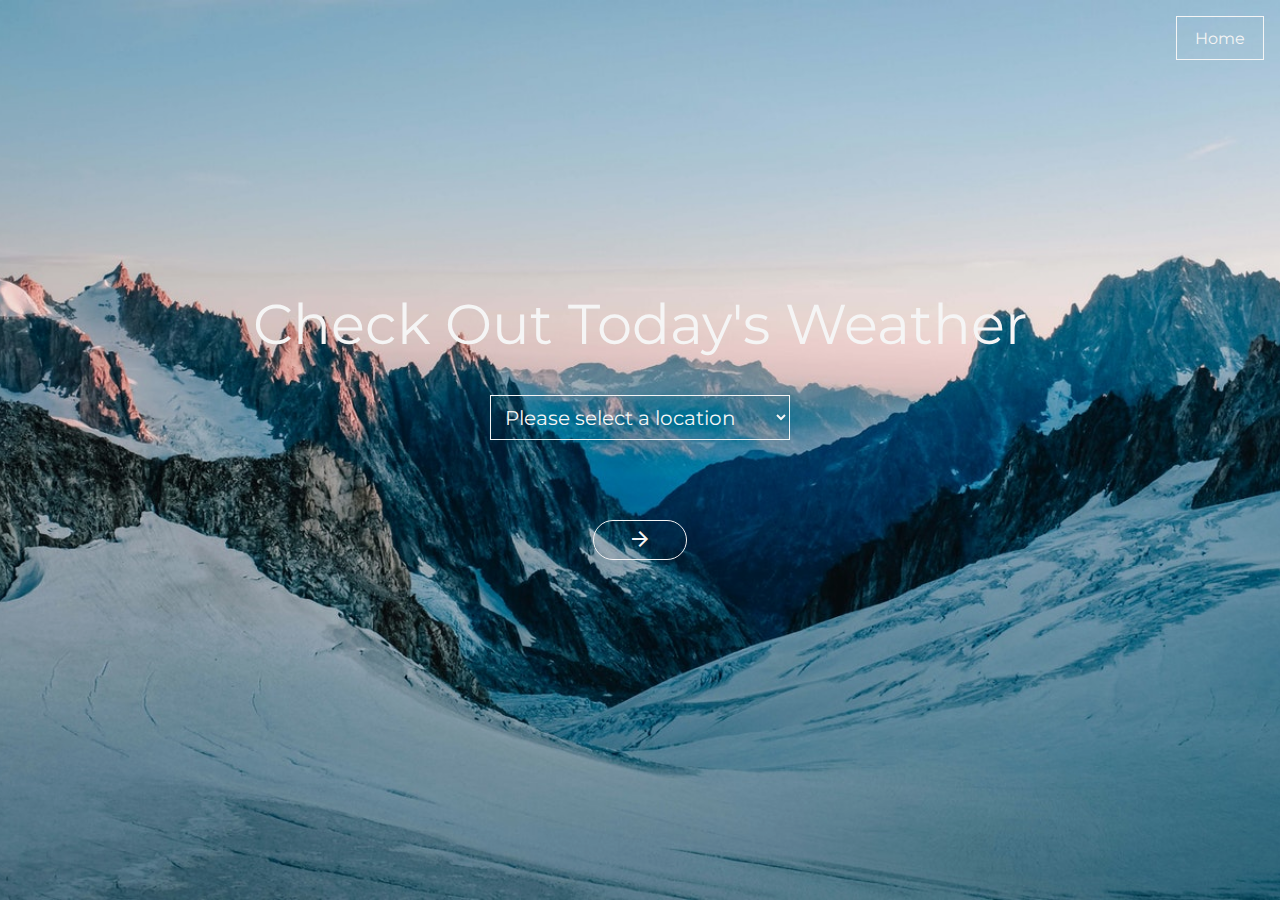
==== index.html @ b3b41b01 "Add files via upload" ====
<!DOCTYPE html>
<html lang="en">
<head>
    <meta charset="UTF-8">
    <meta http-equiv="X-UA-Compatible" content="IE=edge">
    <meta name="viewport" content="width=device-width, initial-scale=1.0">
    <title>The Weather App</title>
    <link rel="stylesheet" href="style.css">
    <link rel="shortcut icon" href="favicon.ico" type="image/x-icon">
    <link href="https://fonts.googleapis.com/icon?family=Material+Icons|Material+Icons+Outlined"rel="stylesheet">
    <link rel="preconnect" href="https://fonts.gstatic.com">
    <link href="https://fonts.googleapis.com/css2?family=Montserrat&display=swap" rel="stylesheet">
</head>
<body onload="document.getElementById('enter-button').disabled = true">
    <div id="landing-page">
        <button id="home-button" onclick="window.location.href='index.html'">Home</button>
        <div id="display">
            <h1 id="display-heading">Check Out Today's Weather</h1>
            <select name="parish" id="parish" onchange="document.getElementById('enter-button').disabled = false">
                <option value="#" id="#" selected disabled>Please select a location</option>
                <option value="Kingston">Kingston</option>
                <option value="Portland">Portland</option>
            </select>
            <br>
            <button id="enter-button" onclick="getParish()">
                <span class="material-icons-outlined">arrow_forward</span>
            </button>
        </div>
    </div>
    <script src="index.js"></script>
</body>
</html>
---- style.css ----
body, html{
    margin: 0;
    padding: 0;
    height: 100%;
    color: #fff;
    background: url(background.jpg) no-repeat center center;
    background-size: cover;
    background-attachment: fixed;
    font-family: 'Montserrat', sans-serif;
}

body::after, html::after{
    content: "";
    position: fixed;
    top: 0; bottom: 0; left: 0; right: 0;
    background: rgba(0, 0, 0, 0.02);
    pointer-events: none;
}

#home-button{
    background: transparent;
    width: 5.5em;
    height: 2.75em;
    margin-top: 1em;
    margin-right: 1em;
    font-size: 1em;
    float: right;
    border: #fff solid 1px;
    color: #fff;
    font-family: 'Montserrat', sans-serif;
}

#display{
    text-align: center;
    padding: 14em 0 1em;
}

#display-heading{
    font-family: 'Montserrat', sans-serif;
    font-size: 3.5em;
    font-weight: 400;
    padding: 0.5em 1em 0;
}

#parish{
    background: transparent;
    width: 15em;
    height: 2.25em;
    font-size: 1.25em;
    padding-left: 0.5em;
    margin-bottom: 4em;
    border: #fff solid 1px;
    color: white;
    font-family: 'Montserrat', sans-serif;
}

#parish *{
    font-family: 'Montserrat', sans-serif;
    color: #282828;
    font-size: 0.9em;
}

#enter-button{
    background: transparent;
    color: #fff;
    width: 7em;
    height: 3em;
    border-radius: 50px;
    border: #fff solid 1px;
}

#parish:hover, #home-button:hover, #enter-button:hover{
    background: rgba(255, 255, 255, 0.75);
    color: #282828;
}

/* Weather Page */
#display-info{
    text-align: center;
    padding: 10em 0 1em;
}

#temp{
    font-family: 'Montserrat', sans-serif;
    font-size: 3.5em;
    font-weight: 400;
}

#current-weather{
    display: grid;
    grid-auto-flow: column;
    justify-content: center;
}

#current-weather h1{
    font-size: 7em;
    font-weight: lighter;
    margin-top: 0em;
}

#current-weather p{
    font-size: 2.5em;
    margin-top: 0.5em;
}

#current-weather img{
    width: 8em;
    height: 8em;
    margin-top: 1em;
}

#weather-description{
    font-size: 1.75em;
    margin-top: -3.5em;
    padding-bottom: 1em;
}

#daily-weather-info{
    display: flex;
    flex-wrap: wrap;
    justify-content: center;
    gap: 1em;
    margin-left: -1.5em;
}

.weather{
    list-style: none;
    display: grid;
    grid-template-rows: 4.5em 0.5em 2em;
    gap: 1em;
    justify-content: center;
    width: 10em;
    height: 10em;
    background: rgba(255, 255, 255, 0.75);
    color: #282828;   
}

.weather img{
    margin-top: -0.5em;
    width: 8em;
    height: 8em;
}
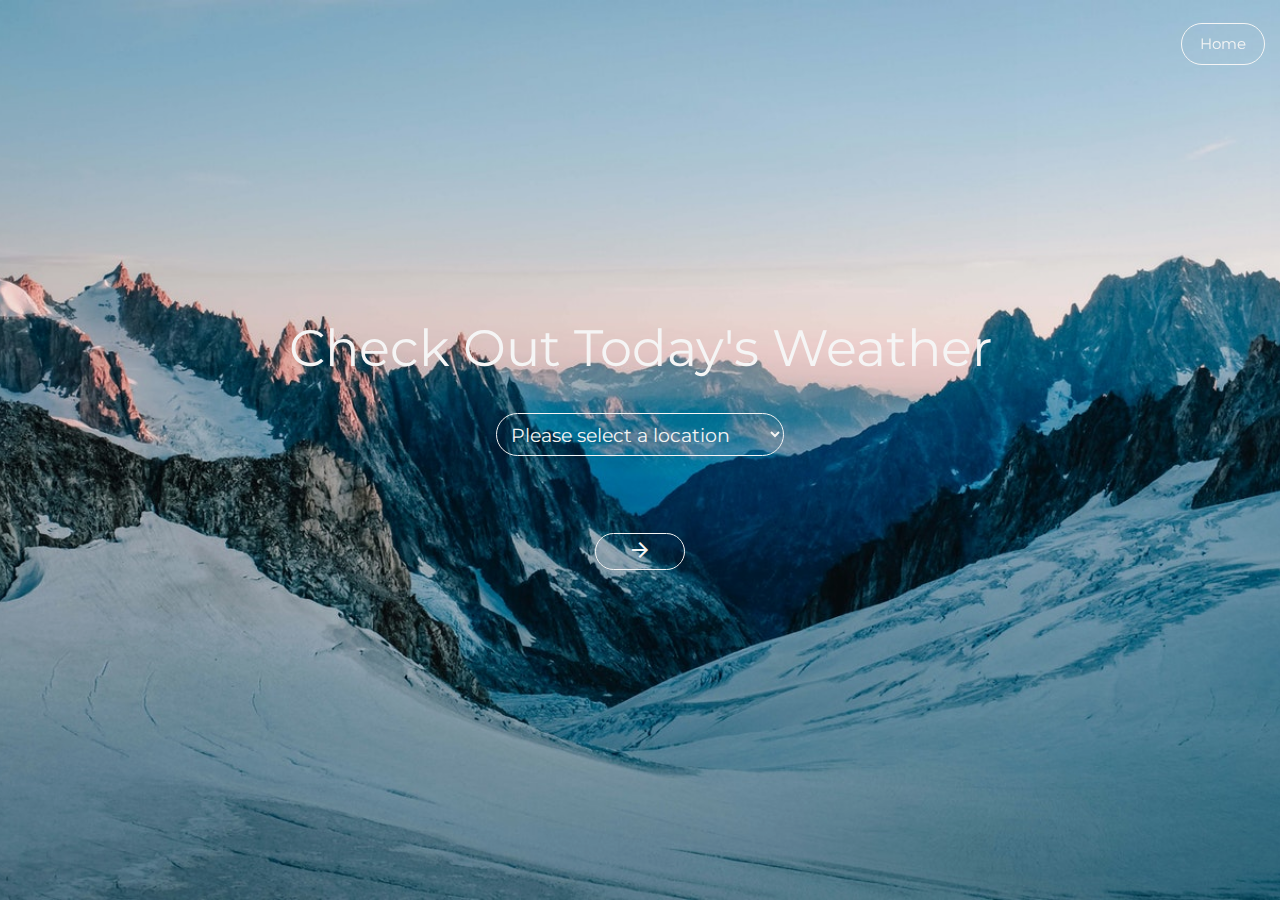
==== commit 4e52bce8: "Updated the flow of the app" ====
--- a/index.html
+++ b/index.html
@@ -7,26 +7,70 @@
     <title>The Weather App</title>
     <link rel="stylesheet" href="style.css">
     <link rel="shortcut icon" href="favicon.ico" type="image/x-icon">
-    <link href="https://fonts.googleapis.com/icon?family=Material+Icons|Material+Icons+Outlined"rel="stylesheet">
+    <link 
+        href="https://fonts.googleapis.com/icon?family=Material+Icons|Material+Icons+Outlined"
+        rel="stylesheet"
+    >
     <link rel="preconnect" href="https://fonts.gstatic.com">
-    <link href="https://fonts.googleapis.com/css2?family=Montserrat&display=swap" rel="stylesheet">
+    <link 
+        href="https://fonts.googleapis.com/css2?family=Montserrat&display=swap" 
+        rel="stylesheet">
+    <link
+        rel="stylesheet"
+        href="https://cdnjs.cloudflare.com/ajax/libs/animate.css/4.1.1/animate.min.css"
+    />
 </head>
 <body onload="document.getElementById('enter-button').disabled = true">
+
+    <div class="animate__animated animate__fadeIn"></div>
+    <button id="home-button">Home</button>
+
+    <section id="info" style="display: none;">
+        <div class="animate__animated animate__fadeIn"></div>
+        <div id="weather-page">
+            <button id="home-button" onclick="window.location.href='index.html'">Home</button>
+            <div id="display-info">
+                <div id="current-day"></div>
+                <div id="current-weather"></div>
+                <div id="weather-description"></div>
+                <div id="daily-weather">
+                    <ul id="daily-weather-info"></ul>
+                </div>
+            </div>
+        </div>
+    </section>
+
+    <div class="loader" style="display: none;"></div>
+
     <div id="landing-page">
-        <button id="home-button" onclick="window.location.href='index.html'">Home</button>
         <div id="display">
             <h1 id="display-heading">Check Out Today's Weather</h1>
             <select name="parish" id="parish" onchange="document.getElementById('enter-button').disabled = false">
-                <option value="#" id="#" selected disabled>Please select a location</option>
+                <option value="/" id="/" selected disabled>Please select a location</option>
                 <option value="Kingston">Kingston</option>
                 <option value="Portland">Portland</option>
+                <option value="Trelawny">Trelawny</option>
+                <option value="Saint Catherine">Saint Catherine</option>
+                <option value="Clarendon">Clarendon</option>
+                <option value="Saint Ann">SaintAnn</option>
+                <option value="Saint Thomas">Saint Thomas</option>
+                <option value="Saint Elizabeth">Saint Elizabeth</option>
+                <option value="Saint James">Saint James</option>
+                <option value="Hanover">Hanover</option>
+                <option value="Westmoreland">Westmoreland</option>
+                <option value="Saint Andrew">Saint Andrew</option>
+                <option value="Saint Mary">Saint Mary</option>
+                <option value="Manchester">Manchester</option>
             </select>
+
             <br>
-            <button id="enter-button" onclick="getParish()">
+
+            <button id="enter-button" onclick="processInfo()">
                 <span class="material-icons-outlined">arrow_forward</span>
             </button>
         </div>
     </div>
+    
     <script src="index.js"></script>
 </body>
 </html>--- a/style.css
+++ b/style.css
@@ -18,26 +18,28 @@
 }
 
 #home-button{
+    position: fixed;
     background: transparent;
     width: 5.5em;
     height: 2.75em;
-    margin-top: 1em;
-    margin-right: 1em;
-    font-size: 1em;
-    float: right;
+    font-size: calc(0.75em + 0.25vw);
     border: #fff solid 1px;
     color: #fff;
     font-family: 'Montserrat', sans-serif;
+    border-radius: 50px;
+    right: 1em;
+    top: 1.5em;
+    
 }
 
 #display{
     text-align: center;
-    padding: 14em 0 1em;
+    padding: 16em 0 1em;
 }
 
 #display-heading{
     font-family: 'Montserrat', sans-serif;
-    font-size: 3.5em;
+    font-size: calc(1.5vw + 2em);
     font-weight: 400;
     padding: 0.5em 1em 0;
 }
@@ -46,12 +48,18 @@
     background: transparent;
     width: 15em;
     height: 2.25em;
-    font-size: 1.25em;
+    font-size: calc(1em + 0.25vw);
     padding-left: 0.5em;
     margin-bottom: 4em;
     border: #fff solid 1px;
     color: white;
     font-family: 'Montserrat', sans-serif;
+    border-radius: 50px;
+}
+
+#parish:focus{
+    outline: none;
+    box-shadow: none;
 }
 
 #parish *{
@@ -63,10 +71,11 @@
 #enter-button{
     background: transparent;
     color: #fff;
-    width: 7em;
-    height: 3em;
+    width: calc(6.5em + 0.25vw);
+    height: calc(2.5em + 0.25vw);
     border-radius: 50px;
     border: #fff solid 1px;
+    text-align: center;
 }
 
 #parish:hover, #home-button:hover, #enter-button:hover{
@@ -74,6 +83,27 @@
     color: #282828;
 }
 
+.loader {
+    position: absolute;
+    top: 50%;
+    left: 50%;
+    transform: translate(-50%, -50%);
+    border: 6px solid #f3f3f3; 
+    border-top: 6px solid #444444; 
+    border-radius: 50%;
+    width: 3rem;
+    height: 3rem;
+    animation: spin 2s linear infinite;
+  }
+  
+@keyframes spin {
+0% { transform: rotate(0deg); }
+100% { transform: rotate(360deg); }
+}
+
+.animate__animated.animate__fadeIn{
+    --animate-duration: 5s;
+  }
 /* Weather Page */
 #display-info{
     text-align: center;
@@ -82,7 +112,7 @@
 
 #temp{
     font-family: 'Montserrat', sans-serif;
-    font-size: 3.5em;
+    font-size: calc(1.5vw + 2em);
     font-weight: 400;
 }
 
@@ -93,7 +123,7 @@
 }
 
 #current-weather h1{
-    font-size: 7em;
+    font-size: calc(6.25em + 0.25vw);
     font-weight: lighter;
     margin-top: 0em;
 }
@@ -106,11 +136,11 @@
 #current-weather img{
     width: 8em;
     height: 8em;
-    margin-top: 1em;
+    margin-top: calc(0.5em + 0.1vw);
 }
 
 #weather-description{
-    font-size: 1.75em;
+    font-size: calc(1.5em + 0.25vw);
     margin-top: -3.5em;
     padding-bottom: 1em;
 }
@@ -141,3 +171,4 @@
     height: 8em;
 }
 
+  
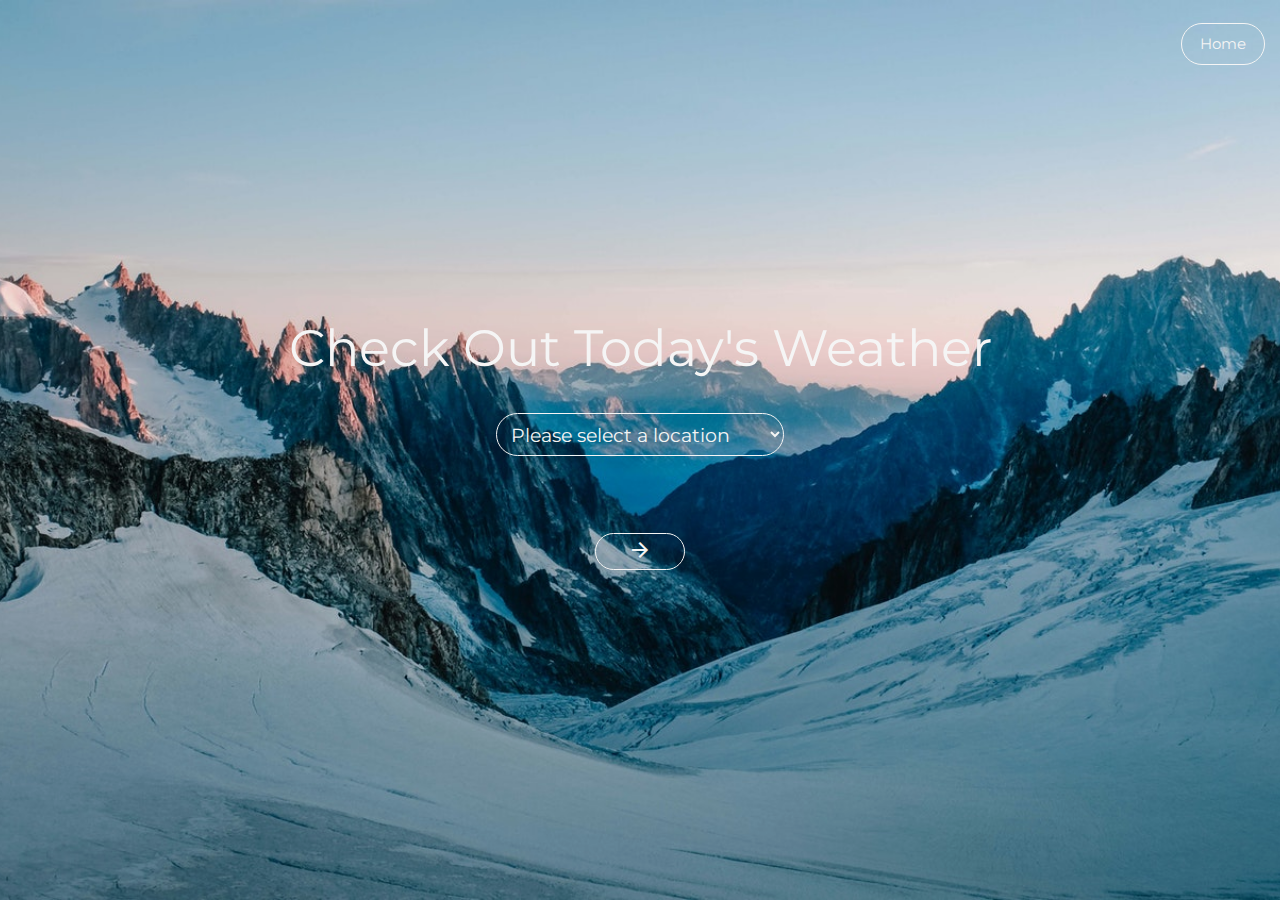
==== commit b6b546ae: "Update index.html" ====
--- a/index.html
+++ b/index.html
@@ -23,12 +23,11 @@
 <body onload="document.getElementById('enter-button').disabled = true">
 
     <div class="animate__animated animate__fadeIn"></div>
-    <button id="home-button">Home</button>
+    <button id="home-button" onclick="window.location.href='index.html'">Home</button>
 
     <section id="info" style="display: none;">
         <div class="animate__animated animate__fadeIn"></div>
         <div id="weather-page">
-            <button id="home-button" onclick="window.location.href='index.html'">Home</button>
             <div id="display-info">
                 <div id="current-day"></div>
                 <div id="current-weather"></div>
@@ -52,7 +51,7 @@
                 <option value="Trelawny">Trelawny</option>
                 <option value="Saint Catherine">Saint Catherine</option>
                 <option value="Clarendon">Clarendon</option>
-                <option value="Saint Ann">SaintAnn</option>
+                <option value="Saint Ann">Saint Ann</option>
                 <option value="Saint Thomas">Saint Thomas</option>
                 <option value="Saint Elizabeth">Saint Elizabeth</option>
                 <option value="Saint James">Saint James</option>
@@ -73,4 +72,4 @@
     
     <script src="index.js"></script>
 </body>
-</html>+</html>
--- a/style.css
+++ b/style.css
@@ -18,7 +18,7 @@
 }
 
 #home-button{
-    position: fixed;
+    float:right;
     background: transparent;
     width: 5.5em;
     height: 2.75em;
@@ -27,8 +27,8 @@
     color: #fff;
     font-family: 'Montserrat', sans-serif;
     border-radius: 50px;
-    right: 1em;
-    top: 1.5em;
+    margin-right: 1em;
+    margin-top: 1.5em;
     
 }
 
